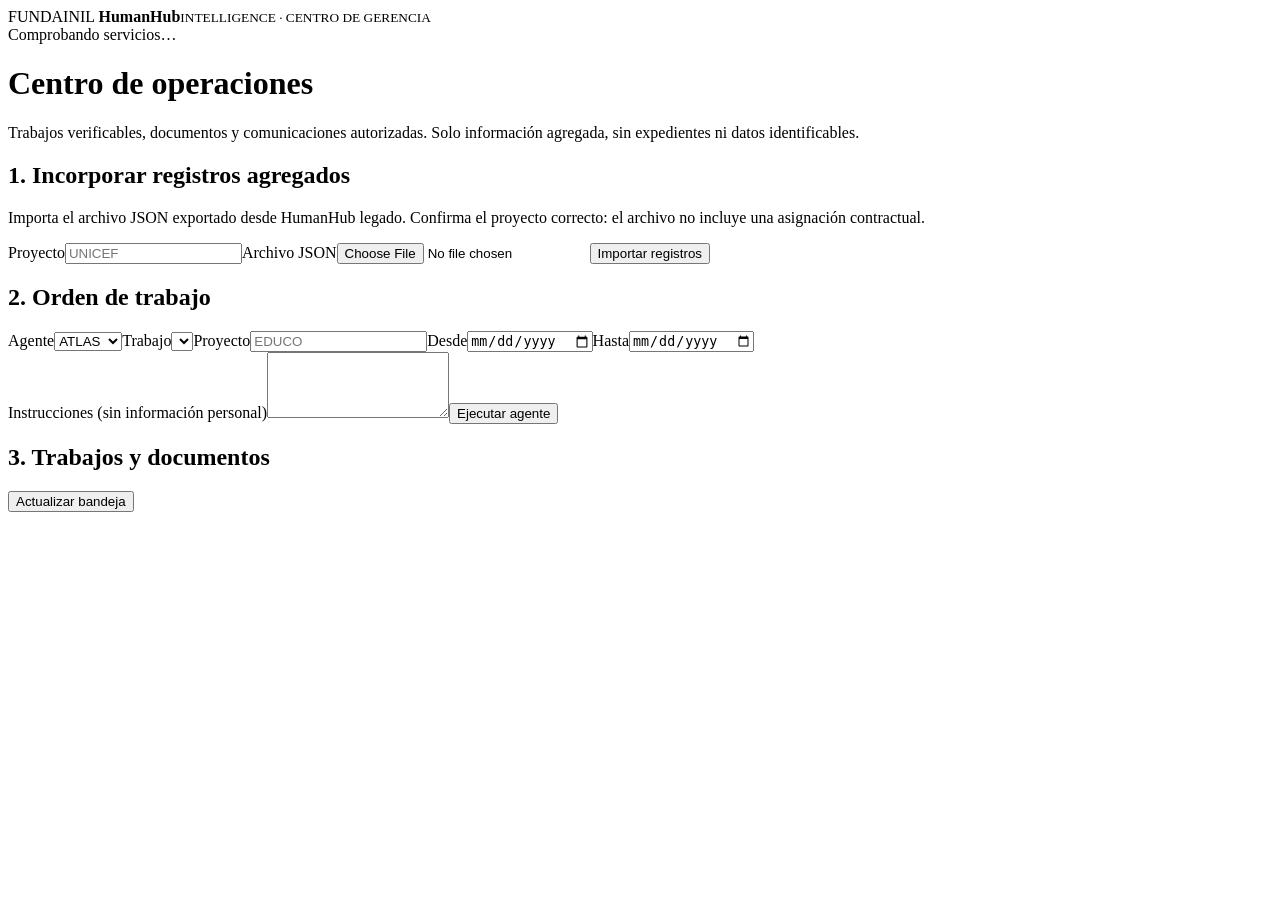
==== intelligence/index.html @ 71e42e54 "feat: intelligence/index.html" ====
<!doctype html>
<html lang="es"><head><meta charset="utf-8"><meta name="viewport" content="width=device-width,initial-scale=1"><title>HumanHub | Intelligence</title><link rel="stylesheet" href="/intelligence/style.css"><script src="/intelligence/app.js" defer></script></head>
<body><header><div>FUNDAINIL <strong>HumanHub</strong><small>INTELLIGENCE · CENTRO DE GERENCIA</small></div><span id="status">Comprobando servicios…</span></header><main>
<h1>Centro de operaciones</h1><p>Trabajos verificables, documentos y comunicaciones autorizadas. Solo información agregada, sin expedientes ni datos identificables.</p>
<section><h2>1. Incorporar registros agregados</h2><p>Importa el archivo JSON exportado desde HumanHub legado. Confirma el proyecto correcto: el archivo no incluye una asignación contractual.</p><form id="import"><label>Proyecto<input name="project" required maxlength="80" placeholder="UNICEF"></label><label>Archivo JSON<input name="file" type="file" accept=".json,application/json" required></label><button>Importar registros</button></form><p id="projects"></p></section>
<section><h2>2. Orden de trabajo</h2><form id="job"><div class="grid"><label>Agente<select name="agent" id="agent"><option>ATLAS</option><option>NEXUS</option></select></label><label>Trabajo<select name="task" id="task"></select></label><label>Proyecto<input name="project" maxlength="80" required placeholder="EDUCO"></label><label>Desde<input name="start" type="date" required></label><label>Hasta<input name="end" type="date" required></label></div><label>Instrucciones (sin información personal)<textarea name="brief" maxlength="2500" rows="4"></textarea></label><button>Ejecutar agente</button></form></section>
<section><h2>3. Trabajos y documentos</h2><button id="refresh" class="secondary">Actualizar bandeja</button><div id="jobs"></div></section>
<section id="mailpanel" hidden><h2>4. Aprobar y remitir</h2><p>Revisa los archivos antes de autorizar el envío. Se adjuntarán Word y PDF. Solo destinatarios de la lista del servidor.</p><form id="mail"><input type="hidden" name="jid"><label>Destinatario<input name="recipient" type="email" required></label><label>Asunto<input name="subject" maxlength="160" required></label><label>Mensaje<textarea name="body" maxlength="5000" required rows="5"></textarea></label><label class="check"><input type="checkbox" name="confirmed" required> He revisado el documento y autorizo esta comunicación.</label><button>Aprobar y enviar</button></form></section>
<p id="message" role="status" aria-live="polite"></p></main></body></html>
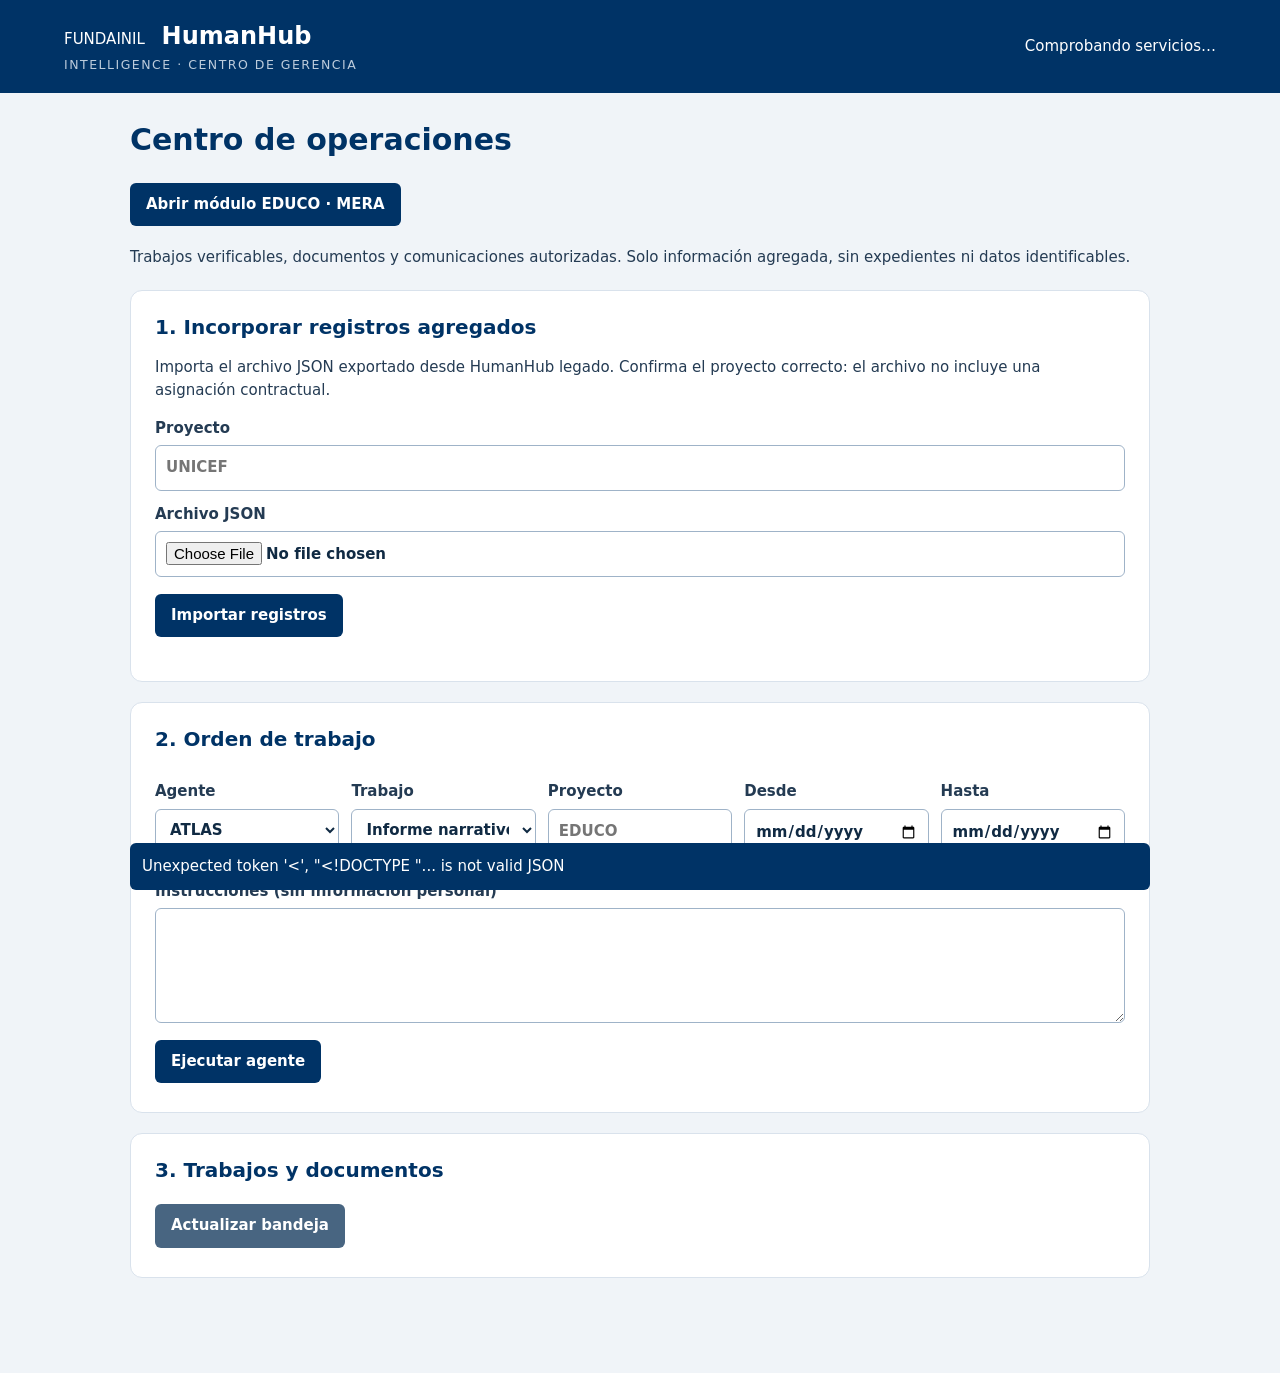
==== commit 15c1380a: "feat(educo): add project module navigation" ====
--- a/intelligence/index.html
+++ b/intelligence/index.html
@@ -1,7 +1,7 @@
 <!doctype html>
 <html lang="es"><head><meta charset="utf-8"><meta name="viewport" content="width=device-width,initial-scale=1"><title>HumanHub | Intelligence</title><link rel="stylesheet" href="/intelligence/style.css"><script src="/intelligence/app.js" defer></script></head>
 <body><header><div>FUNDAINIL <strong>HumanHub</strong><small>INTELLIGENCE · CENTRO DE GERENCIA</small></div><span id="status">Comprobando servicios…</span></header><main>
-<h1>Centro de operaciones</h1><p>Trabajos verificables, documentos y comunicaciones autorizadas. Solo información agregada, sin expedientes ni datos identificables.</p>
+<h1>Centro de operaciones</h1><p><a class="download" href="/educo">Abrir módulo EDUCO · MERA</a></p><p>Trabajos verificables, documentos y comunicaciones autorizadas. Solo información agregada, sin expedientes ni datos identificables.</p>
 <section><h2>1. Incorporar registros agregados</h2><p>Importa el archivo JSON exportado desde HumanHub legado. Confirma el proyecto correcto: el archivo no incluye una asignación contractual.</p><form id="import"><label>Proyecto<input name="project" required maxlength="80" placeholder="UNICEF"></label><label>Archivo JSON<input name="file" type="file" accept=".json,application/json" required></label><button>Importar registros</button></form><p id="projects"></p></section>
 <section><h2>2. Orden de trabajo</h2><form id="job"><div class="grid"><label>Agente<select name="agent" id="agent"><option>ATLAS</option><option>NEXUS</option></select></label><label>Trabajo<select name="task" id="task"></select></label><label>Proyecto<input name="project" maxlength="80" required placeholder="EDUCO"></label><label>Desde<input name="start" type="date" required></label><label>Hasta<input name="end" type="date" required></label></div><label>Instrucciones (sin información personal)<textarea name="brief" maxlength="2500" rows="4"></textarea></label><button>Ejecutar agente</button></form></section>
 <section><h2>3. Trabajos y documentos</h2><button id="refresh" class="secondary">Actualizar bandeja</button><div id="jobs"></div></section>
--- a/intelligence/style.css
+++ b/intelligence/style.css
@@ -0,0 +1 @@
+*{box-sizing:border-box}body{margin:0;font:15px/1.55 system-ui,sans-serif;background:#f0f4f8;color:#243b53}header{background:#003366;color:white;padding:18px max(5vw,20px);display:flex;justify-content:space-between;align-items:center;gap:16px;flex-wrap:wrap}header strong{font-size:24px;margin-left:12px}header small{display:block;letter-spacing:.12em;color:#bcccdc}main{max-width:1060px;margin:28px auto;padding:0 20px}section{background:white;border:1px solid #d9e2ec;border-radius:12px;padding:24px;margin:20px 0}h1,h2{color:#003366;line-height:1.25}h2{font-size:20px;margin:0 0 16px}label{display:block;font-weight:600;margin:12px 0}input,select,textarea{width:100%;padding:10px;border:1px solid #9fb3c8;border-radius:6px;font:inherit;display:block;margin-top:5px;color:#102a43;background:white}button,a.download{background:#003366;color:white;border:0;border-radius:6px;padding:10px 16px;font:inherit;font-weight:600;cursor:pointer;display:inline-block;text-decoration:none;margin:5px 7px 5px 0}button:disabled{opacity:.5;cursor:not-allowed}.secondary{background:#486581}.grid{display:grid;grid-template-columns:repeat(auto-fit,minmax(160px,1fr));gap:12px}.check{display:flex;align-items:center;gap:8px}.check input{width:auto;margin:0}article{border-top:1px solid #d9e2ec;padding:16px 0}pre{white-space:pre-wrap;overflow-wrap:anywhere;background:#f0f4f8;padding:14px;border-radius:6px;max-height:400px;overflow:auto;font:inherit}#message{position:sticky;bottom:10px;background:#003366;color:white;padding:12px;border-radius:6px}#message:empty{display:none}[hidden]{display:none!important}
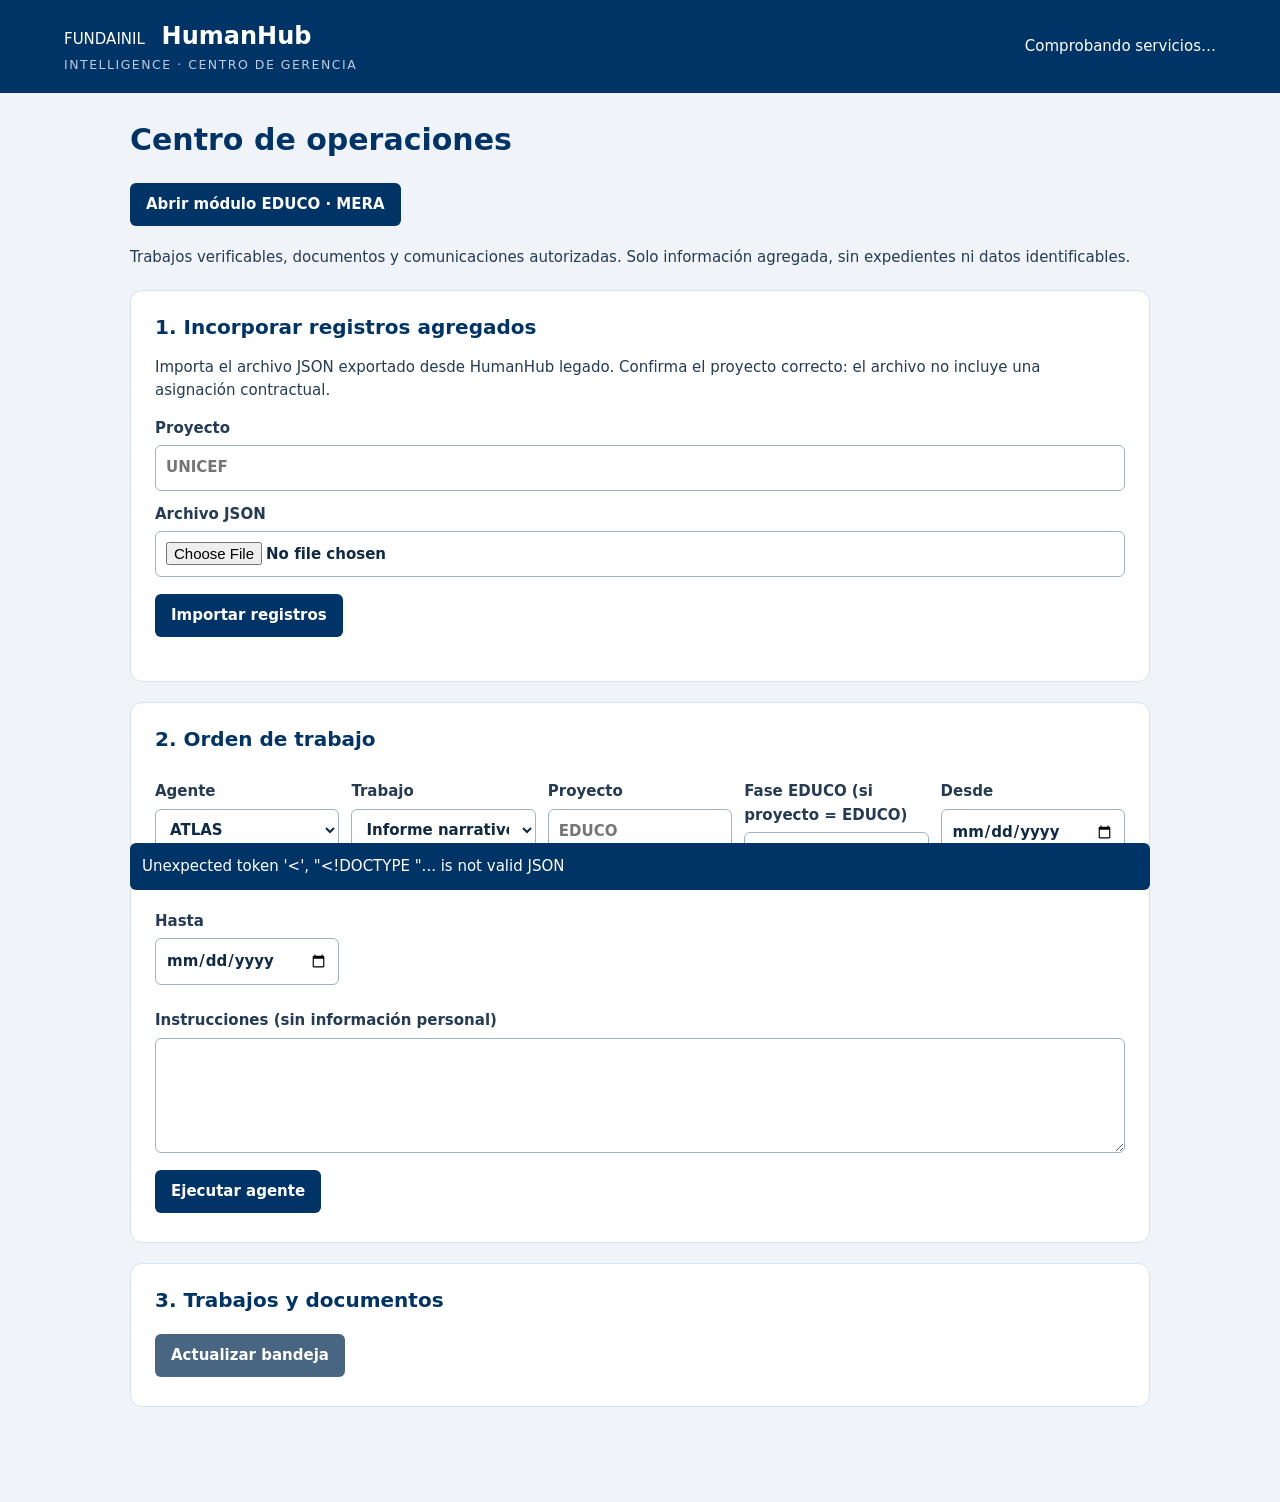
==== commit 351f3677: "feat(educo): choose project phase for ATLAS" ====
--- a/intelligence/index.html
+++ b/intelligence/index.html
@@ -3,7 +3,7 @@
 <body><header><div>FUNDAINIL <strong>HumanHub</strong><small>INTELLIGENCE · CENTRO DE GERENCIA</small></div><span id="status">Comprobando servicios…</span></header><main>
 <h1>Centro de operaciones</h1><p><a class="download" href="/educo">Abrir módulo EDUCO · MERA</a></p><p>Trabajos verificables, documentos y comunicaciones autorizadas. Solo información agregada, sin expedientes ni datos identificables.</p>
 <section><h2>1. Incorporar registros agregados</h2><p>Importa el archivo JSON exportado desde HumanHub legado. Confirma el proyecto correcto: el archivo no incluye una asignación contractual.</p><form id="import"><label>Proyecto<input name="project" required maxlength="80" placeholder="UNICEF"></label><label>Archivo JSON<input name="file" type="file" accept=".json,application/json" required></label><button>Importar registros</button></form><p id="projects"></p></section>
-<section><h2>2. Orden de trabajo</h2><form id="job"><div class="grid"><label>Agente<select name="agent" id="agent"><option>ATLAS</option><option>NEXUS</option></select></label><label>Trabajo<select name="task" id="task"></select></label><label>Proyecto<input name="project" maxlength="80" required placeholder="EDUCO"></label><label>Desde<input name="start" type="date" required></label><label>Hasta<input name="end" type="date" required></label></div><label>Instrucciones (sin información personal)<textarea name="brief" maxlength="2500" rows="4"></textarea></label><button>Ejecutar agente</button></form></section>
+<section><h2>2. Orden de trabajo</h2><form id="job"><div class="grid"><label>Agente<select name="agent" id="agent"><option>ATLAS</option><option>NEXUS</option></select></label><label>Trabajo<select name="task" id="task"></select></label><label>Proyecto<input name="project" maxlength="80" required placeholder="EDUCO"></label><label>Fase EDUCO (si proyecto = EDUCO)<select name="educo_phase"><option value="expansion">Ampliación</option><option value="original">VE3501</option><option value="integrated">Integrado</option></select></label><label>Desde<input name="start" type="date" required></label><label>Hasta<input name="end" type="date" required></label></div><label>Instrucciones (sin información personal)<textarea name="brief" maxlength="2500" rows="4"></textarea></label><button>Ejecutar agente</button></form></section>
 <section><h2>3. Trabajos y documentos</h2><button id="refresh" class="secondary">Actualizar bandeja</button><div id="jobs"></div></section>
 <section id="mailpanel" hidden><h2>4. Aprobar y remitir</h2><p>Revisa los archivos antes de autorizar el envío. Se adjuntarán Word y PDF. Solo destinatarios de la lista del servidor.</p><form id="mail"><input type="hidden" name="jid"><label>Destinatario<input name="recipient" type="email" required></label><label>Asunto<input name="subject" maxlength="160" required></label><label>Mensaje<textarea name="body" maxlength="5000" required rows="5"></textarea></label><label class="check"><input type="checkbox" name="confirmed" required> He revisado el documento y autorizo esta comunicación.</label><button>Aprobar y enviar</button></form></section>
 <p id="message" role="status" aria-live="polite"></p></main></body></html>
